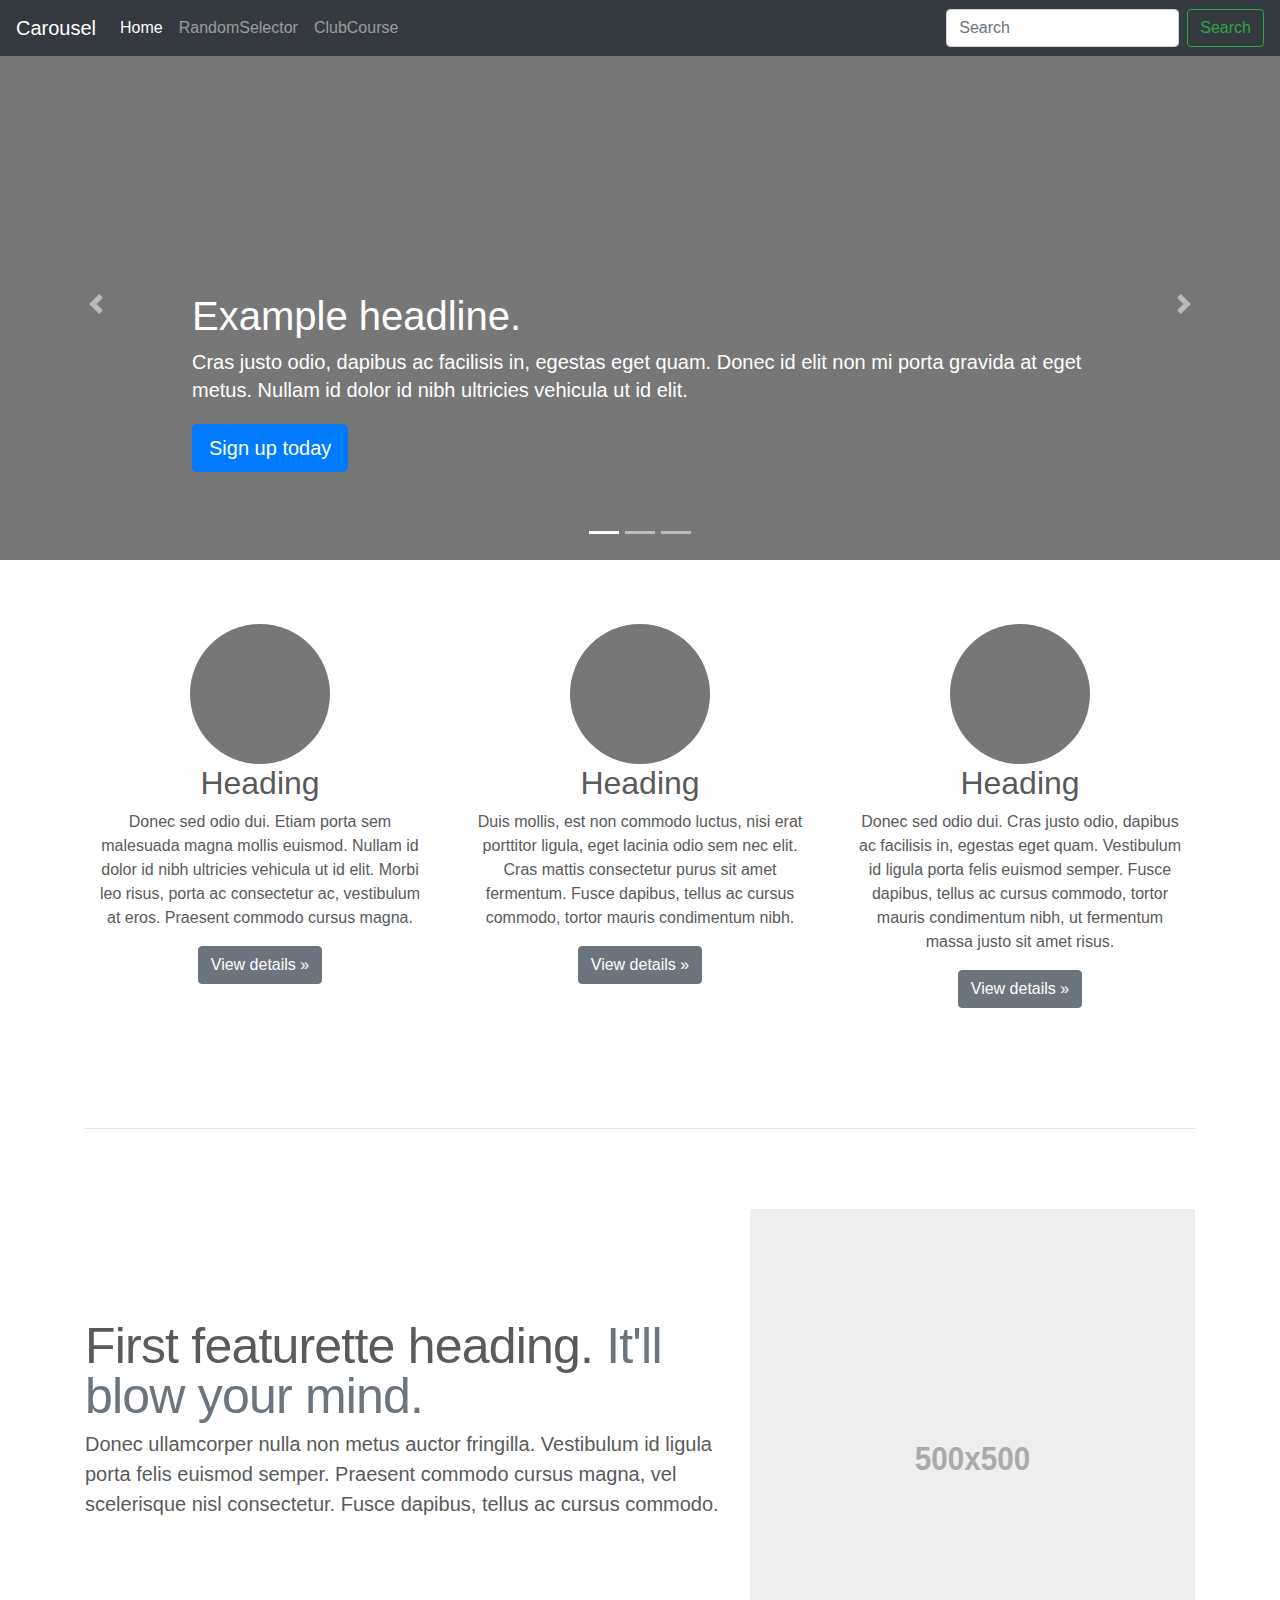
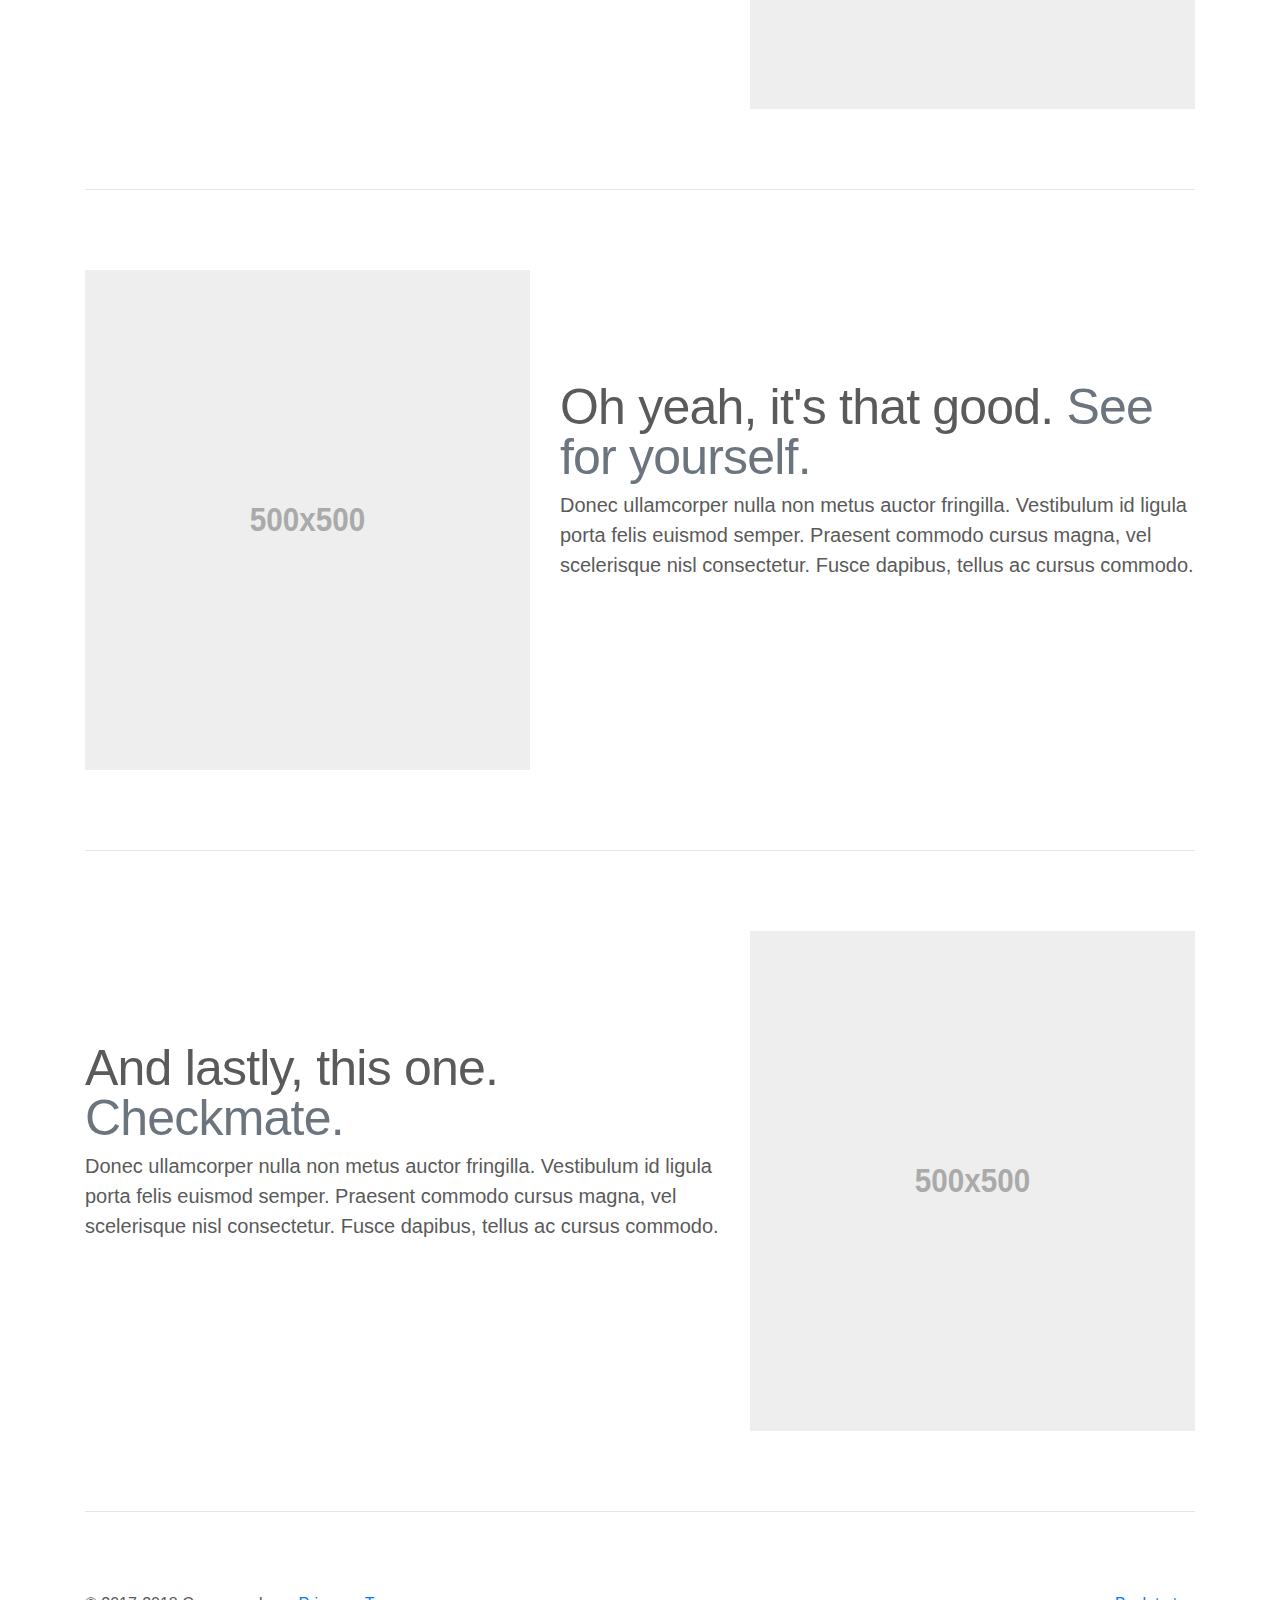
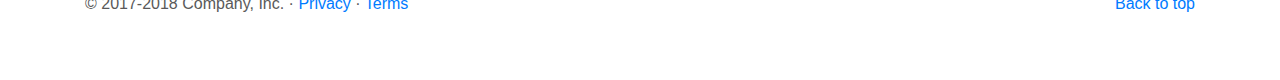
==== index.html @ 3c198926 "Update for 123" ====
<!doctype html>
<html lang="en">
  <head>
    <meta charset="utf-8">
    <meta name="viewport" content="width=device-width, initial-scale=1, shrink-to-fit=no">
    <meta name="description" content="">
    <meta name="author" content="">
    <link rel="icon" href="favicon.ico">

    <title>Carousel Template for Bootstrap</title>

    <!-- Bootstrap core CSS -->
    <link href="dist/css/bootstrap.min.css" rel="stylesheet">

    <!-- Custom styles for this template -->
    <link href="carousel.css" rel="stylesheet">
  </head>
  <body>

    <header>
      <nav class="navbar navbar-expand-md navbar-dark fixed-top bg-dark">
        <a class="navbar-brand" href="#">Carousel</a>
        <button class="navbar-toggler" type="button" data-toggle="collapse" data-target="#navbarCollapse" aria-controls="navbarCollapse" aria-expanded="false" aria-label="Toggle navigation">
          <span class="navbar-toggler-icon"></span>
        </button>
        <div class="collapse navbar-collapse" id="navbarCollapse">
          <ul class="navbar-nav mr-auto">
            <li class="nav-item active">
              <a class="nav-link" href="#">Home <span class="sr-only">(current)</span></a>
            </li>
            <li class="nav-item">
              <a class="nav-link" href="random_selector.html">RandomSelector</a>
            </li>
            <li class="nav-item">
              <a class="nav-link" href="autoarrangeclass.html">ClubCourse</a>
            </li>
          </ul>
          <form class="form-inline mt-2 mt-md-0">
            <input class="form-control mr-sm-2" type="text" placeholder="Search" aria-label="Search">
            <button class="btn btn-outline-success my-2 my-sm-0" type="submit">Search</button>
          </form>
        </div>
      </nav>
    </header>

    <main role="main">

      <div id="myCarousel" class="carousel slide" data-ride="carousel">
        <ol class="carousel-indicators">
          <li data-target="#myCarousel" data-slide-to="0" class="active"></li>
          <li data-target="#myCarousel" data-slide-to="1"></li>
          <li data-target="#myCarousel" data-slide-to="2"></li>
        </ol>
        <div class="carousel-inner">
          <div class="carousel-item active">
            <img class="first-slide" src="[data-uri]" alt="First slide">
            <div class="container">
              <div class="carousel-caption text-left">
                <h1>Example headline.</h1>
                <p>Cras justo odio, dapibus ac facilisis in, egestas eget quam. Donec id elit non mi porta gravida at eget metus. Nullam id dolor id nibh ultricies vehicula ut id elit.</p>
                <p><a class="btn btn-lg btn-primary" href="#" role="button">Sign up today</a></p>
              </div>
            </div>
          </div>
          <div class="carousel-item">
            <img class="second-slide" src="[data-uri]" alt="Second slide">
            <div class="container">
              <div class="carousel-caption">
                <h1>Another example headline.</h1>
                <p>Cras justo odio, dapibus ac facilisis in, egestas eget quam. Donec id elit non mi porta gravida at eget metus. Nullam id dolor id nibh ultricies vehicula ut id elit.</p>
                <p><a class="btn btn-lg btn-primary" href="#" role="button">Learn more</a></p>
              </div>
            </div>
          </div>
          <div class="carousel-item">
            <img class="third-slide" src="[data-uri]" alt="Third slide">
            <div class="container">
              <div class="carousel-caption text-right">
                <h1>One more for good measure.</h1>
                <p>Cras justo odio, dapibus ac facilisis in, egestas eget quam. Donec id elit non mi porta gravida at eget metus. Nullam id dolor id nibh ultricies vehicula ut id elit.</p>
                <p><a class="btn btn-lg btn-primary" href="#" role="button">Browse gallery</a></p>
              </div>
            </div>
          </div>
        </div>
        <a class="carousel-control-prev" href="#myCarousel" role="button" data-slide="prev">
          <span class="carousel-control-prev-icon" aria-hidden="true"></span>
          <span class="sr-only">Previous</span>
        </a>
        <a class="carousel-control-next" href="#myCarousel" role="button" data-slide="next">
          <span class="carousel-control-next-icon" aria-hidden="true"></span>
          <span class="sr-only">Next</span>
        </a>
      </div>


      <!-- Marketing messaging and featurettes
      ================================================== -->
      <!-- Wrap the rest of the page in another container to center all the content. -->

      <div class="container marketing">

        <!-- Three columns of text below the carousel -->
        <div class="row">
          <div class="col-lg-4">
            <img class="rounded-circle" src="[data-uri]" alt="Generic placeholder image" width="140" height="140">
            <h2>Heading</h2>
            <p>Donec sed odio dui. Etiam porta sem malesuada magna mollis euismod. Nullam id dolor id nibh ultricies vehicula ut id elit. Morbi leo risus, porta ac consectetur ac, vestibulum at eros. Praesent commodo cursus magna.</p>
            <p><a class="btn btn-secondary" href="#" role="button">View details &raquo;</a></p>
          </div><!-- /.col-lg-4 -->
          <div class="col-lg-4">
            <img class="rounded-circle" src="[data-uri]" alt="Generic placeholder image" width="140" height="140">
            <h2>Heading</h2>
            <p>Duis mollis, est non commodo luctus, nisi erat porttitor ligula, eget lacinia odio sem nec elit. Cras mattis consectetur purus sit amet fermentum. Fusce dapibus, tellus ac cursus commodo, tortor mauris condimentum nibh.</p>
            <p><a class="btn btn-secondary" href="#" role="button">View details &raquo;</a></p>
          </div><!-- /.col-lg-4 -->
          <div class="col-lg-4">
            <img class="rounded-circle" src="[data-uri]" alt="Generic placeholder image" width="140" height="140">
            <h2>Heading</h2>
            <p>Donec sed odio dui. Cras justo odio, dapibus ac facilisis in, egestas eget quam. Vestibulum id ligula porta felis euismod semper. Fusce dapibus, tellus ac cursus commodo, tortor mauris condimentum nibh, ut fermentum massa justo sit amet risus.</p>
            <p><a class="btn btn-secondary" href="#" role="button">View details &raquo;</a></p>
          </div><!-- /.col-lg-4 -->
        </div><!-- /.row -->


        <!-- START THE FEATURETTES -->

        <hr class="featurette-divider">

        <div class="row featurette">
          <div class="col-md-7">
            <h2 class="featurette-heading">First featurette heading. <span class="text-muted">It'll blow your mind.</span></h2>
            <p class="lead">Donec ullamcorper nulla non metus auctor fringilla. Vestibulum id ligula porta felis euismod semper. Praesent commodo cursus magna, vel scelerisque nisl consectetur. Fusce dapibus, tellus ac cursus commodo.</p>
          </div>
          <div class="col-md-5">
            <img class="featurette-image img-fluid mx-auto" data-src="holder.js/500x500/auto" alt="Generic placeholder image">
          </div>
        </div>

        <hr class="featurette-divider">

        <div class="row featurette">
          <div class="col-md-7 order-md-2">
            <h2 class="featurette-heading">Oh yeah, it's that good. <span class="text-muted">See for yourself.</span></h2>
            <p class="lead">Donec ullamcorper nulla non metus auctor fringilla. Vestibulum id ligula porta felis euismod semper. Praesent commodo cursus magna, vel scelerisque nisl consectetur. Fusce dapibus, tellus ac cursus commodo.</p>
          </div>
          <div class="col-md-5 order-md-1">
            <img class="featurette-image img-fluid mx-auto" data-src="holder.js/500x500/auto" alt="Generic placeholder image">
          </div>
        </div>

        <hr class="featurette-divider">

        <div class="row featurette">
          <div class="col-md-7">
            <h2 class="featurette-heading">And lastly, this one. <span class="text-muted">Checkmate.</span></h2>
            <p class="lead">Donec ullamcorper nulla non metus auctor fringilla. Vestibulum id ligula porta felis euismod semper. Praesent commodo cursus magna, vel scelerisque nisl consectetur. Fusce dapibus, tellus ac cursus commodo.</p>
          </div>
          <div class="col-md-5">
            <img class="featurette-image img-fluid mx-auto" data-src="holder.js/500x500/auto" alt="Generic placeholder image">
          </div>
        </div>

        <hr class="featurette-divider">

        <!-- /END THE FEATURETTES -->

      </div><!-- /.container -->


      <!-- FOOTER -->
      <footer class="container">
        <p class="float-right"><a href="#">Back to top</a></p>
        <p>&copy; 2017-2018 Company, Inc. &middot; <a href="#">Privacy</a> &middot; <a href="#">Terms</a></p>
      </footer>
    </main>

    <!-- Bootstrap core JavaScript
    ================================================== -->
    <!-- Placed at the end of the document so the pages load faster -->
    <script src="https://code.jquery.com/jquery-3.3.1.slim.min.js" integrity="sha384-q8i/X+965DzO0rT7abK41JStQIAqVgRVzpbzo5smXKp4YfRvH+8abtTE1Pi6jizo" crossorigin="anonymous"></script>
    <script>window.jQuery || document.write('<script src="assets/js/vendor/jquery-slim.min.js"><\/script>')</script>
    <script src="assets/js/vendor/popper.min.js"></script>
    <script src="dist/js/bootstrap.min.js"></script>
    <!-- Just to make our placeholder images work. Don't actually copy the next line! -->
    <script src="assets/js/vendor/holder.min.js"></script>
  </body>
</html>
---- carousel.css ----
/* GLOBAL STYLES
-------------------------------------------------- */
/* Padding below the footer and lighter body text */

body {
  padding-top: 3rem;
  padding-bottom: 3rem;
  color: #5a5a5a;
}


/* CUSTOMIZE THE CAROUSEL
-------------------------------------------------- */

/* Carousel base class */
.carousel {
  margin-bottom: 4rem;
}
/* Since positioning the image, we need to help out the caption */
.carousel-caption {
  bottom: 3rem;
  z-index: 10;
}

/* Declare heights because of positioning of img element */
.carousel-item {
  height: 32rem;
  background-color: #777;
}
.carousel-item > img {
  position: absolute;
  top: 0;
  left: 0;
  min-width: 100%;
  height: 32rem;
}


/* MARKETING CONTENT
-------------------------------------------------- */

/* Center align the text within the three columns below the carousel */
.marketing .col-lg-4 {
  margin-bottom: 1.5rem;
  text-align: center;
}
.marketing h2 {
  font-weight: 400;
}
.marketing .col-lg-4 p {
  margin-right: .75rem;
  margin-left: .75rem;
}


/* Featurettes
------------------------- */

.featurette-divider {
  margin: 5rem 0; /* Space out the Bootstrap <hr> more */
}

/* Thin out the marketing headings */
.featurette-heading {
  font-weight: 300;
  line-height: 1;
  letter-spacing: -.05rem;
}


/* RESPONSIVE CSS
-------------------------------------------------- */

@media (min-width: 40em) {
  /* Bump up size of carousel content */
  .carousel-caption p {
    margin-bottom: 1.25rem;
    font-size: 1.25rem;
    line-height: 1.4;
  }

  .featurette-heading {
    font-size: 50px;
  }
}

@media (min-width: 62em) {
  .featurette-heading {
    margin-top: 7rem;
  }
}
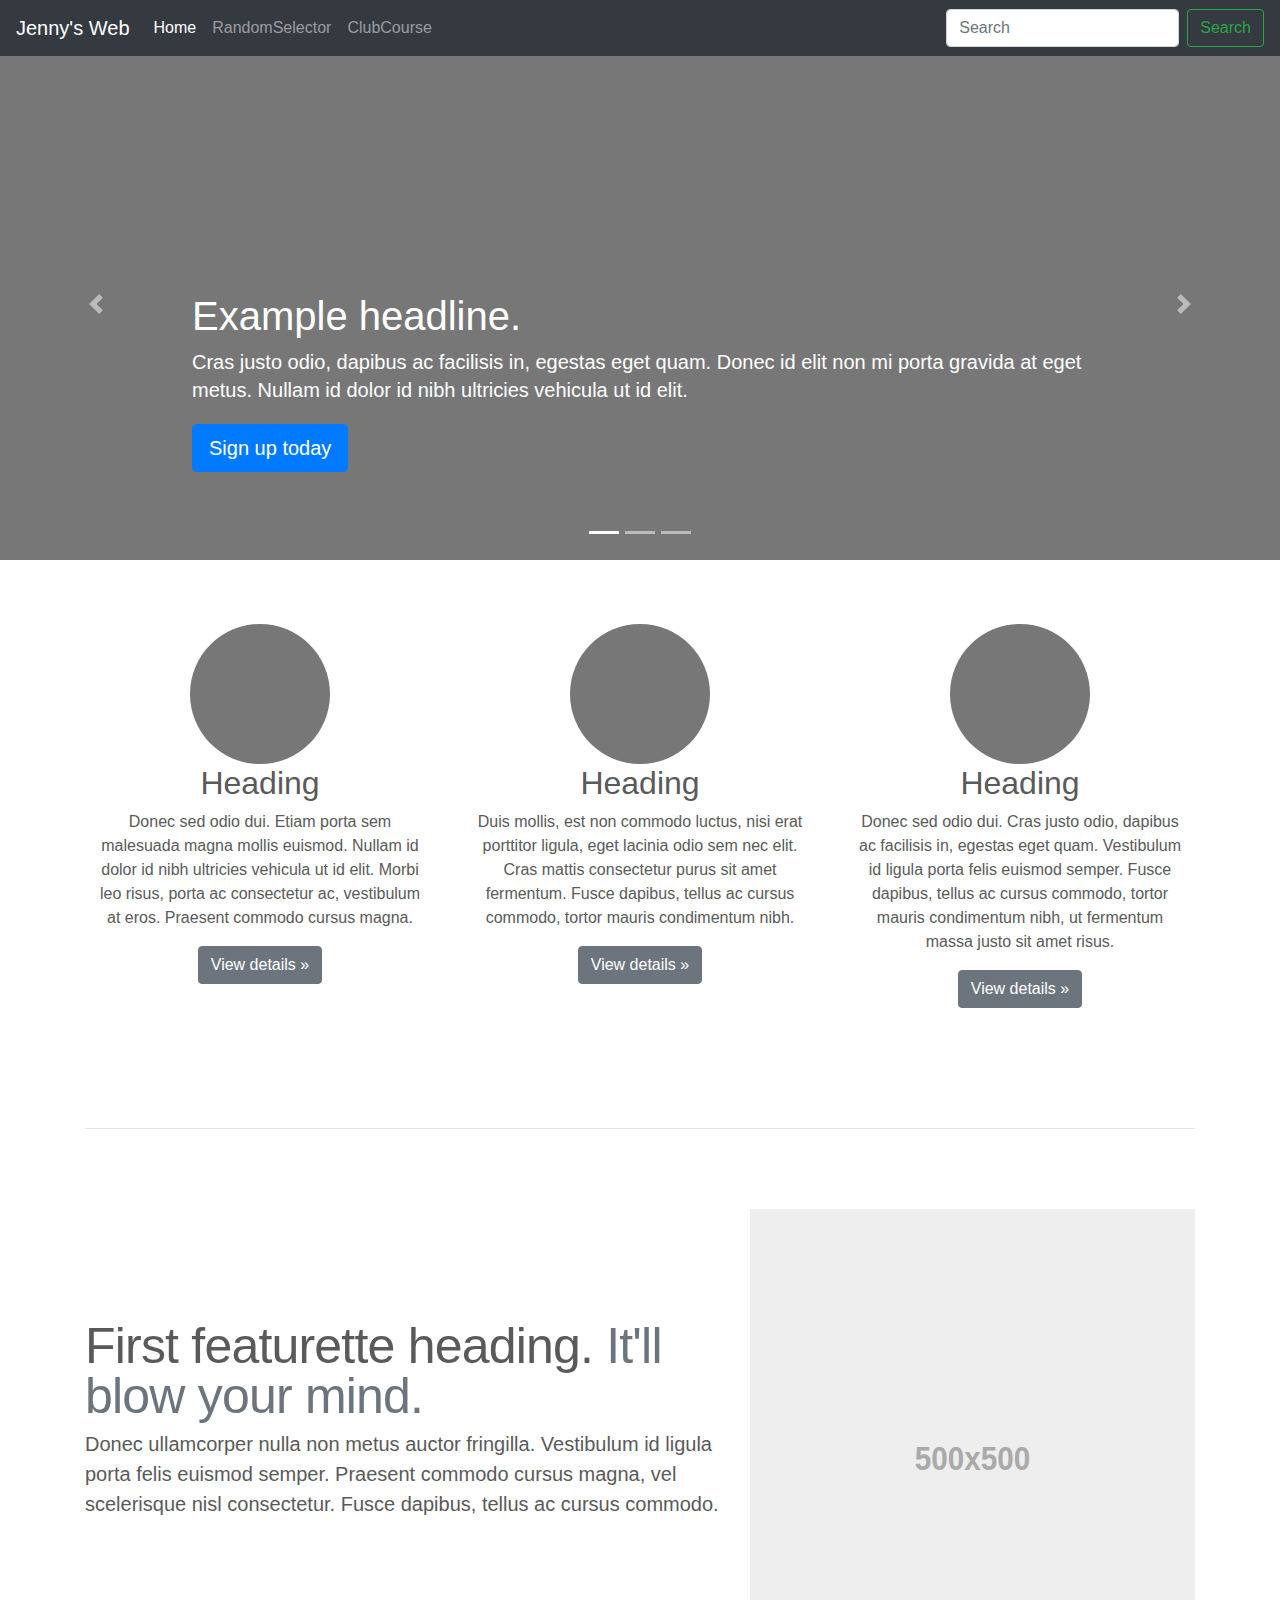
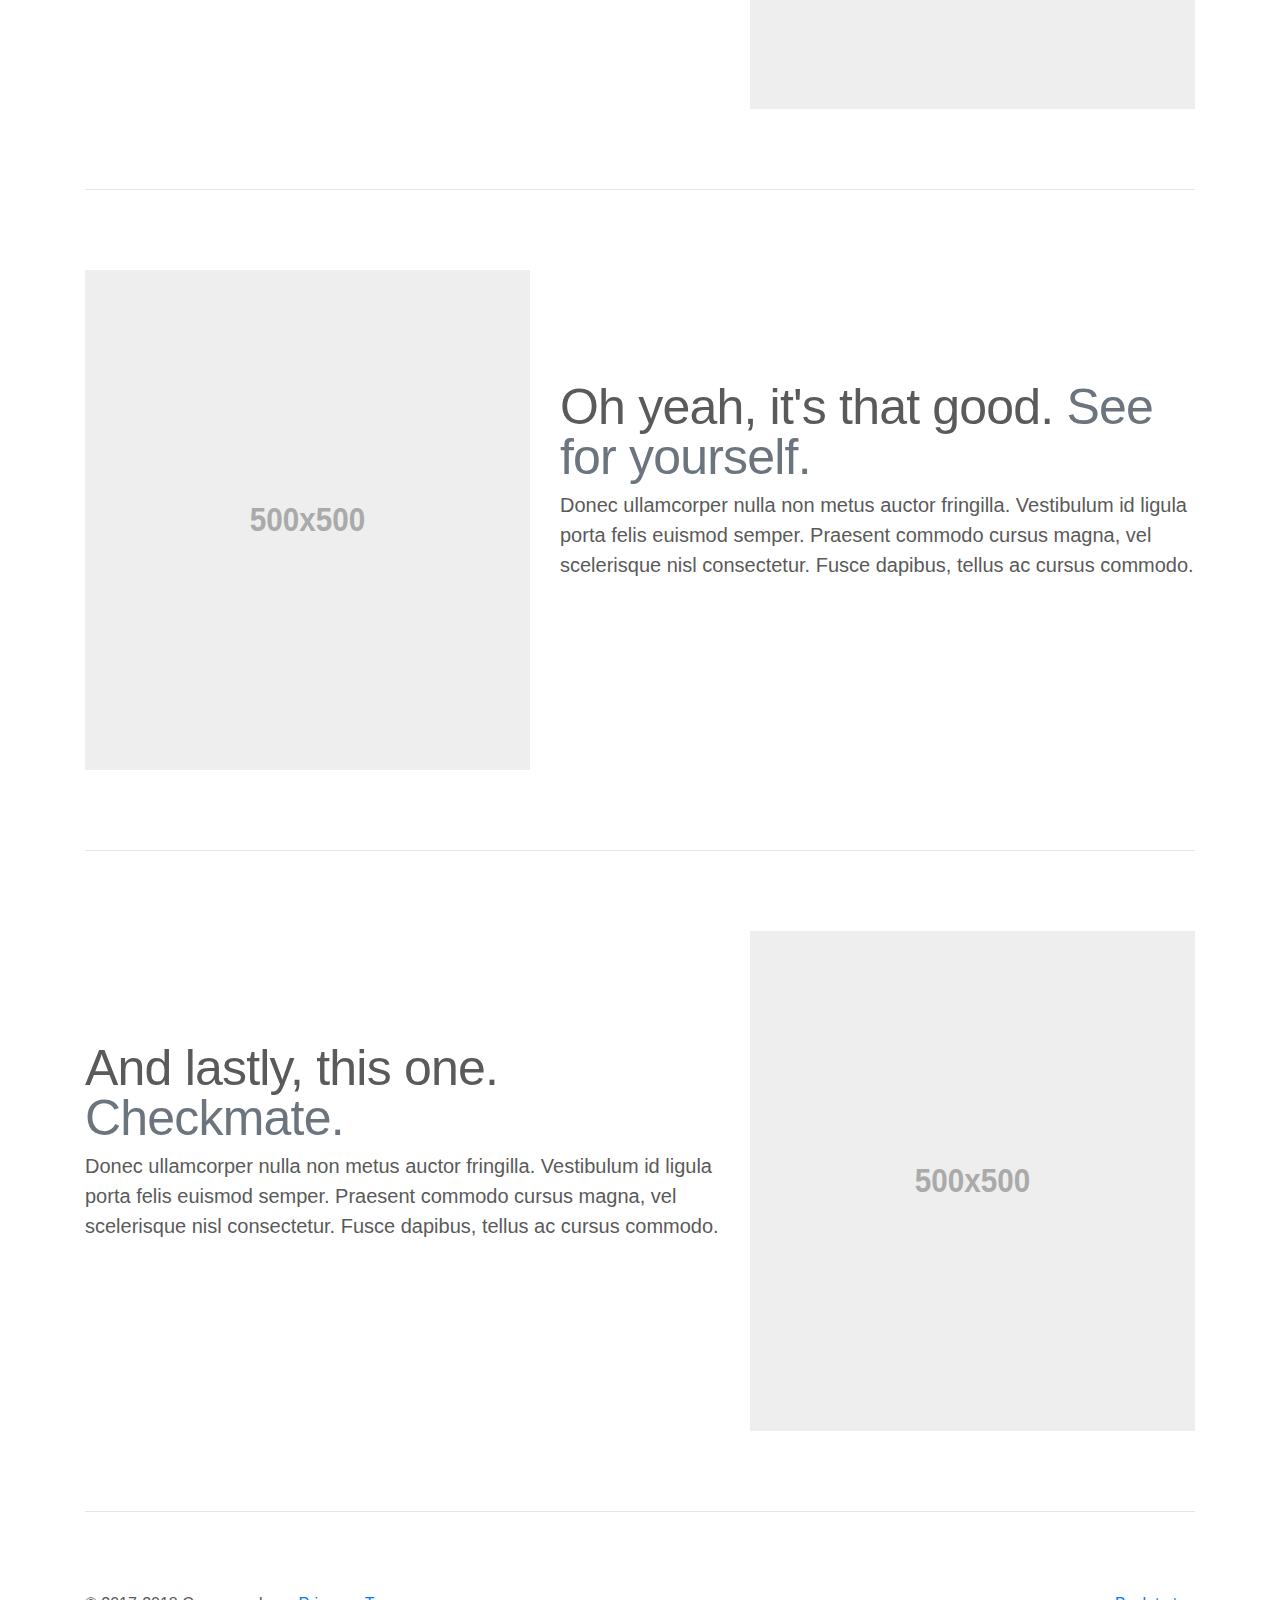
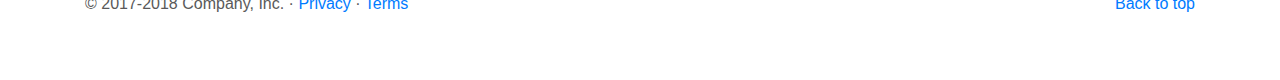
==== commit 32ed0986: "Update for Jenn's Web" ====
--- a/index.html
+++ b/index.html
@@ -19,7 +19,7 @@
 
     <header>
       <nav class="navbar navbar-expand-md navbar-dark fixed-top bg-dark">
-        <a class="navbar-brand" href="#">Carousel</a>
+        <a class="navbar-brand" href="#">Jenny's Web</a>
         <button class="navbar-toggler" type="button" data-toggle="collapse" data-target="#navbarCollapse" aria-controls="navbarCollapse" aria-expanded="false" aria-label="Toggle navigation">
           <span class="navbar-toggler-icon"></span>
         </button>
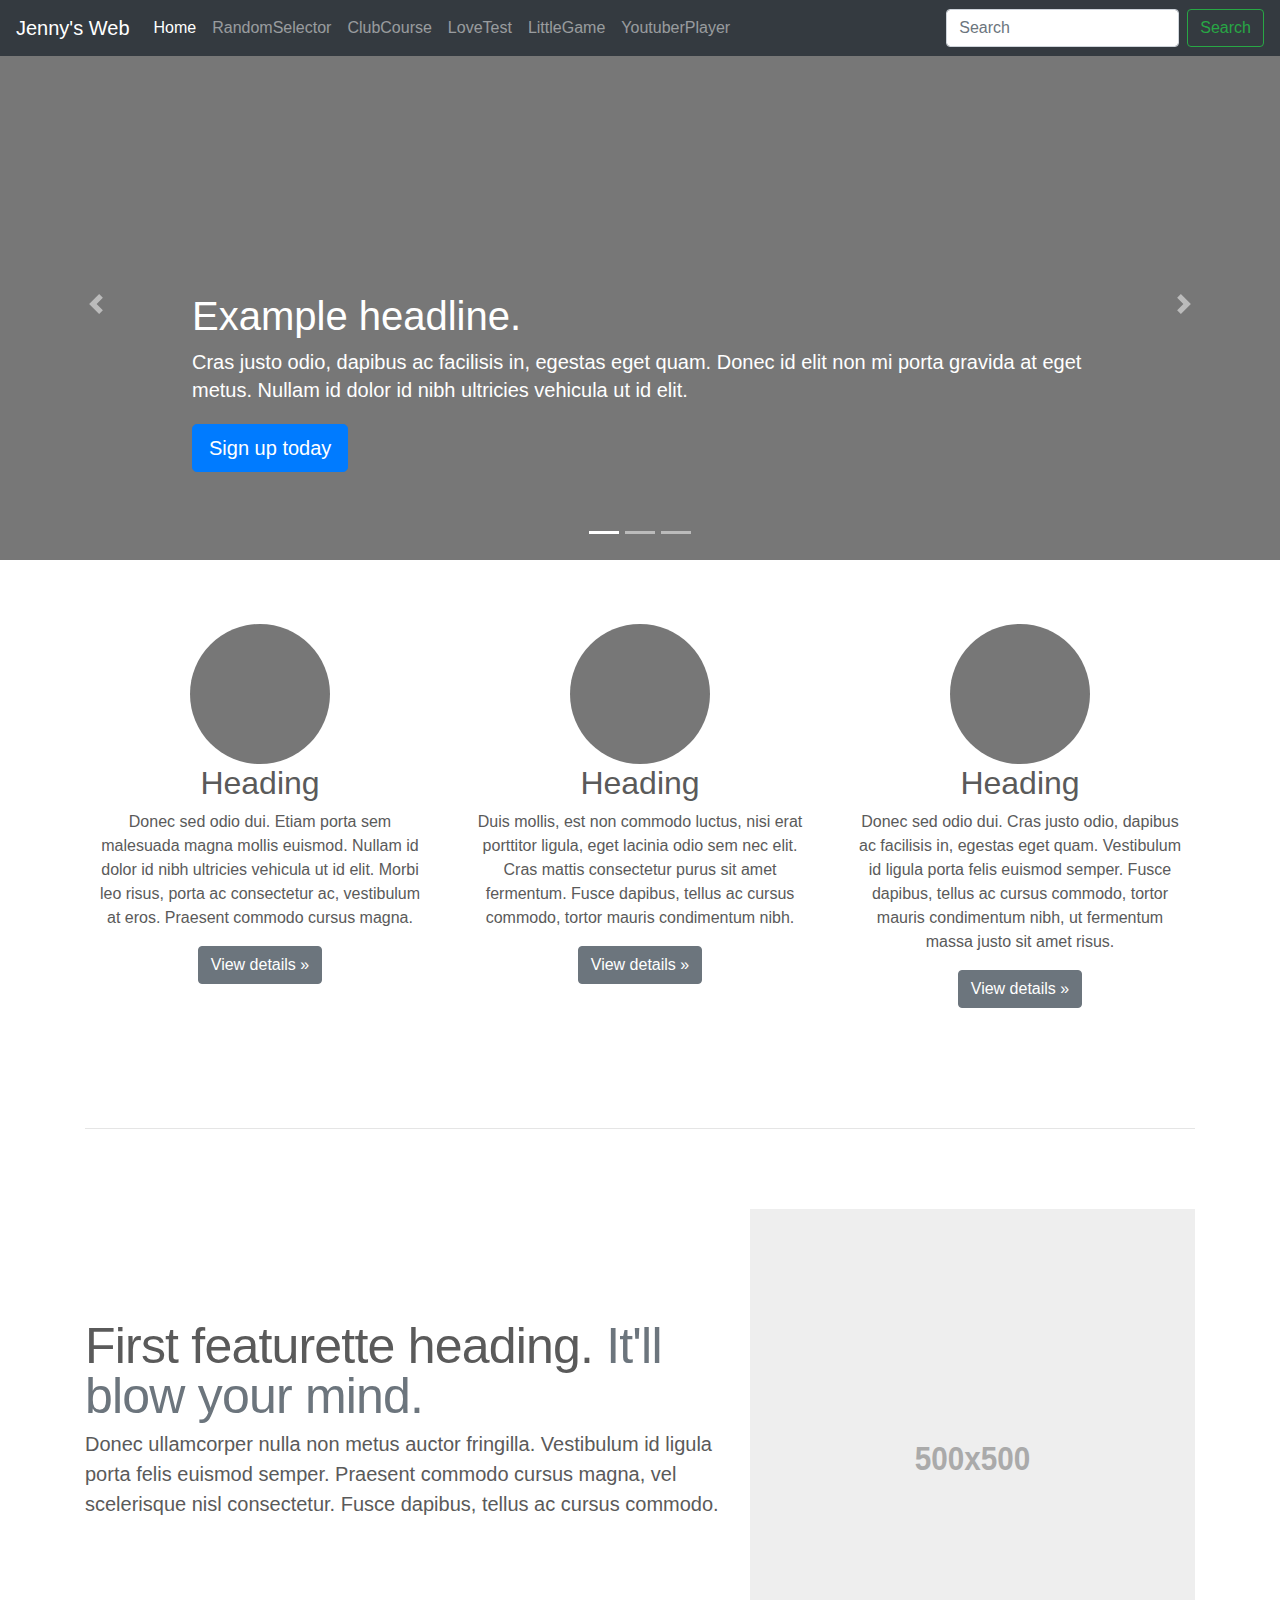
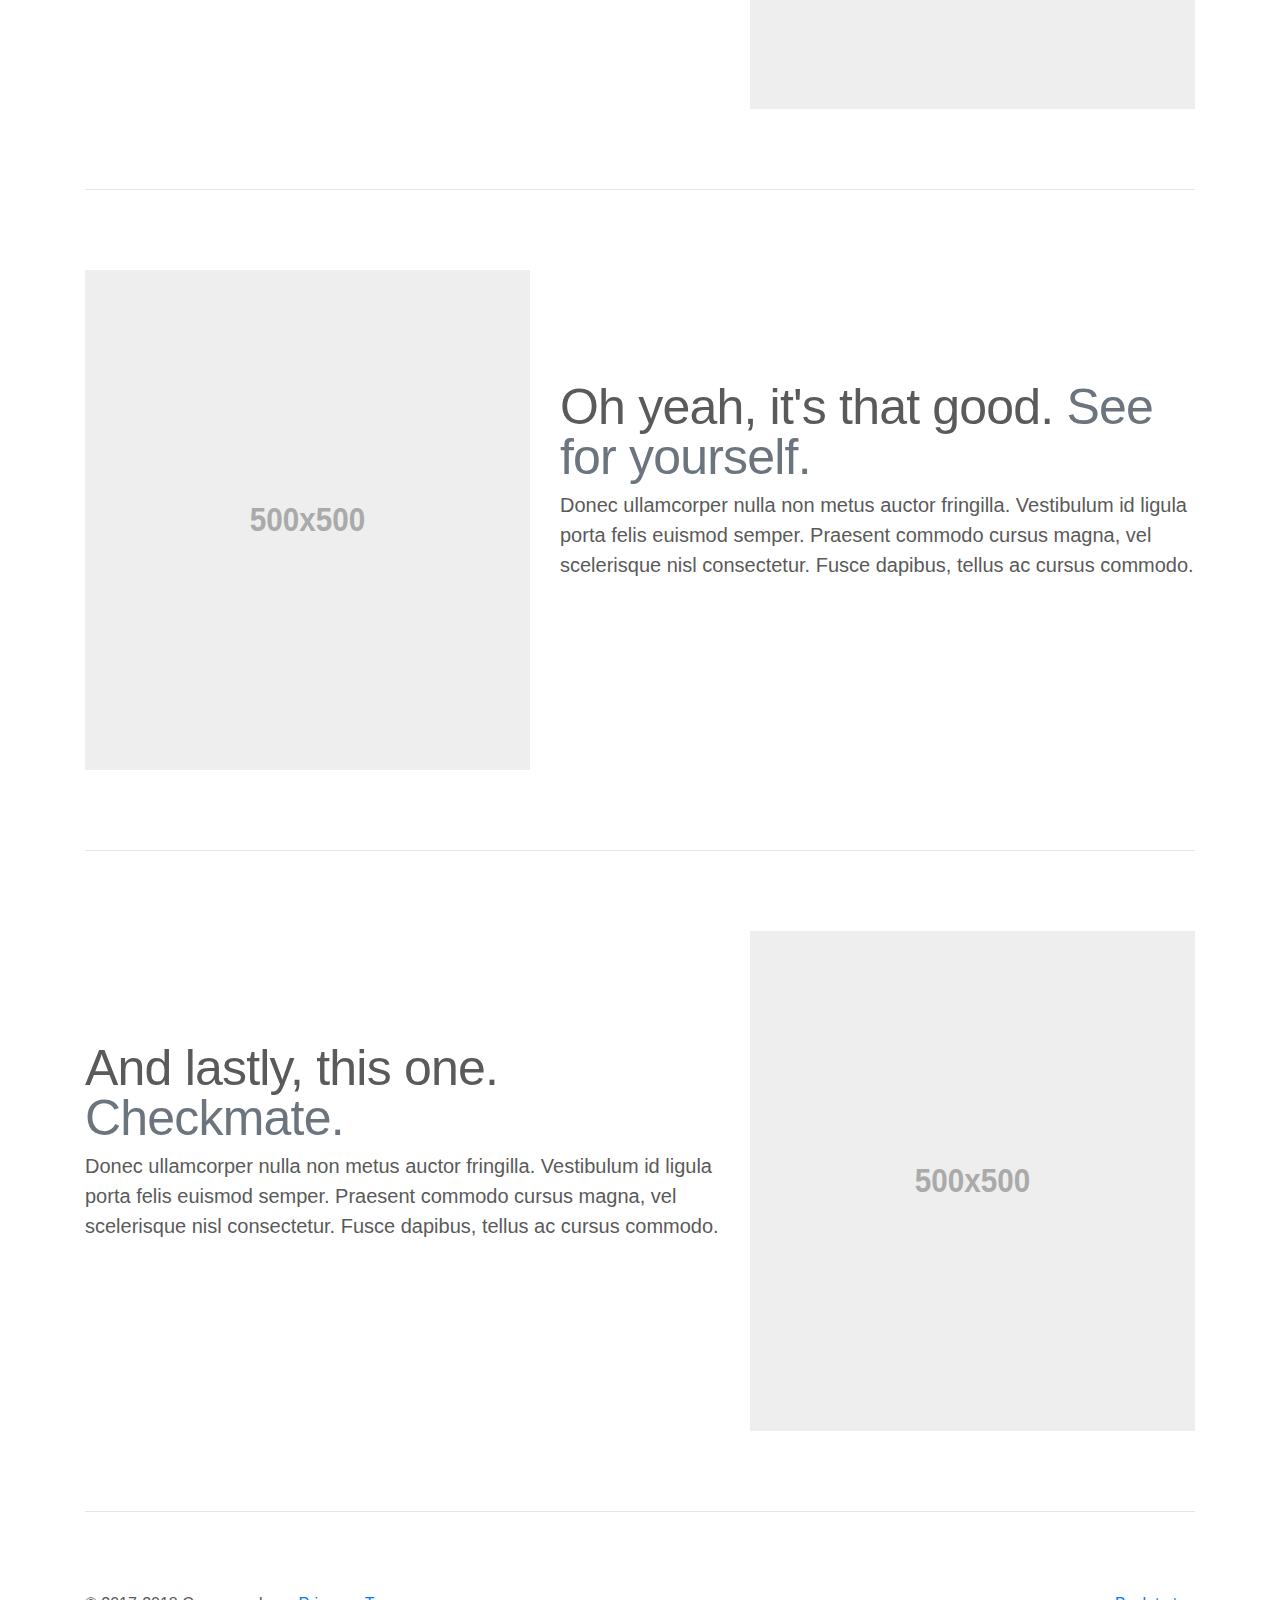
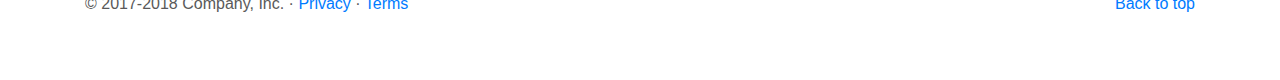
==== commit 59d25e25: "Update for 123" ====
--- a/index.html
+++ b/index.html
@@ -1,188 +1,231 @@
 <!doctype html>
 <html lang="en">
-  <head>
-    <meta charset="utf-8">
-    <meta name="viewport" content="width=device-width, initial-scale=1, shrink-to-fit=no">
-    <meta name="description" content="">
-    <meta name="author" content="">
-    <link rel="icon" href="favicon.ico">
-
-    <title>Carousel Template for Bootstrap</title>
-
-    <!-- Bootstrap core CSS -->
-    <link href="dist/css/bootstrap.min.css" rel="stylesheet">
-
-    <!-- Custom styles for this template -->
-    <link href="carousel.css" rel="stylesheet">
-  </head>
-  <body>
-
-    <header>
-      <nav class="navbar navbar-expand-md navbar-dark fixed-top bg-dark">
-        <a class="navbar-brand" href="#">Jenny's Web</a>
-        <button class="navbar-toggler" type="button" data-toggle="collapse" data-target="#navbarCollapse" aria-controls="navbarCollapse" aria-expanded="false" aria-label="Toggle navigation">
-          <span class="navbar-toggler-icon"></span>
-        </button>
-        <div class="collapse navbar-collapse" id="navbarCollapse">
-          <ul class="navbar-nav mr-auto">
-            <li class="nav-item active">
-              <a class="nav-link" href="#">Home <span class="sr-only">(current)</span></a>
-            </li>
-            <li class="nav-item">
-              <a class="nav-link" href="random_selector.html">RandomSelector</a>
-            </li>
-            <li class="nav-item">
-              <a class="nav-link" href="autoarrangeclass.html">ClubCourse</a>
-            </li>
-          </ul>
-          <form class="form-inline mt-2 mt-md-0">
-            <input class="form-control mr-sm-2" type="text" placeholder="Search" aria-label="Search">
-            <button class="btn btn-outline-success my-2 my-sm-0" type="submit">Search</button>
-          </form>
-        </div>
-      </nav>
-    </header>
-
-    <main role="main">
-
-      <div id="myCarousel" class="carousel slide" data-ride="carousel">
-        <ol class="carousel-indicators">
-          <li data-target="#myCarousel" data-slide-to="0" class="active"></li>
-          <li data-target="#myCarousel" data-slide-to="1"></li>
-          <li data-target="#myCarousel" data-slide-to="2"></li>
-        </ol>
-        <div class="carousel-inner">
-          <div class="carousel-item active">
-            <img class="first-slide" src="[data-uri]" alt="First slide">
-            <div class="container">
-              <div class="carousel-caption text-left">
-                <h1>Example headline.</h1>
-                <p>Cras justo odio, dapibus ac facilisis in, egestas eget quam. Donec id elit non mi porta gravida at eget metus. Nullam id dolor id nibh ultricies vehicula ut id elit.</p>
-                <p><a class="btn btn-lg btn-primary" href="#" role="button">Sign up today</a></p>
-              </div>
+
+<head>
+  <meta charset="utf-8">
+  <meta name="viewport" content="width=device-width, initial-scale=1, shrink-to-fit=no">
+  <meta name="description" content="">
+  <meta name="author" content="">
+  <link rel="icon" href="favicon.ico">
+
+  <title>Carousel Template for Bootstrap</title>
+
+  <!-- Bootstrap core CSS -->
+  <link href="dist/css/bootstrap.min.css" rel="stylesheet">
+
+  <!-- Custom styles for this template -->
+  <link href="carousel.css" rel="stylesheet">
+</head>
+
+<body>
+
+  <header>
+    <nav class="navbar navbar-expand-md navbar-dark fixed-top bg-dark">
+      <a class="navbar-brand" href="#">Jenny's Web</a>
+      <button class="navbar-toggler" type="button" data-toggle="collapse" data-target="#navbarCollapse"
+        aria-controls="navbarCollapse" aria-expanded="false" aria-label="Toggle navigation">
+        <span class="navbar-toggler-icon"></span>
+      </button>
+      <div class="collapse navbar-collapse" id="navbarCollapse">
+        <ul class="navbar-nav mr-auto">
+          <li class="nav-item active">
+            <a class="nav-link" href="#">Home <span class="sr-only">(current)</span></a>
+          </li>
+          <li class="nav-item">
+            <a class="nav-link" href="random_selector.html">RandomSelector</a>
+          </li>
+          <li class="nav-item">
+            <a class="nav-link" href="autoarrangeclass.html">ClubCourse</a>
+          </li>
+          <li class="nav-item">
+            <a class="nav-link" href="lovetest.html">LoveTest</a>
+          </li>
+          <li class="nav-item">
+            <a class="nav-link" href="littlegame.html">LittleGame</a>
+          </li>
+          <li class="nav-item">
+            <a class="nav-link" href="ytplayer.html">YoutuberPlayer</a>
+          </li>
+        </ul>
+        <form class="form-inline mt-2 mt-md-0">
+          <input class="form-control mr-sm-2" type="text" placeholder="Search" aria-label="Search">
+          <button class="btn btn-outline-success my-2 my-sm-0" type="submit">Search</button>
+        </form>
+      </div>
+    </nav>
+  </header>
+
+  <main role="main">
+
+    <div id="myCarousel" class="carousel slide" data-ride="carousel">
+      <ol class="carousel-indicators">
+        <li data-target="#myCarousel" data-slide-to="0" class="active"></li>
+        <li data-target="#myCarousel" data-slide-to="1"></li>
+        <li data-target="#myCarousel" data-slide-to="2"></li>
+      </ol>
+      <div class="carousel-inner">
+        <div class="carousel-item active">
+          <img class="first-slide"
+            src="[data-uri]" alt="First slide">
+          <div class="container">
+            <div class="carousel-caption text-left">
+              <h1>Example headline.</h1>
+              <p>Cras justo odio, dapibus ac facilisis in, egestas eget quam. Donec id elit non mi porta gravida at eget
+                metus. Nullam id dolor id nibh ultricies vehicula ut id elit.</p>
+              <p><a class="btn btn-lg btn-primary" href="#" role="button">Sign up today</a></p>
             </div>
           </div>
-          <div class="carousel-item">
-            <img class="second-slide" src="[data-uri]" alt="Second slide">
-            <div class="container">
-              <div class="carousel-caption">
-                <h1>Another example headline.</h1>
-                <p>Cras justo odio, dapibus ac facilisis in, egestas eget quam. Donec id elit non mi porta gravida at eget metus. Nullam id dolor id nibh ultricies vehicula ut id elit.</p>
-                <p><a class="btn btn-lg btn-primary" href="#" role="button">Learn more</a></p>
-              </div>
+        </div>
+        <div class="carousel-item">
+          <img class="second-slide"
+            src="[data-uri]" alt="Second slide">
+          <div class="container">
+            <div class="carousel-caption">
+              <h1>Another example headline.</h1>
+              <p>Cras justo odio, dapibus ac facilisis in, egestas eget quam. Donec id elit non mi porta gravida at eget
+                metus. Nullam id dolor id nibh ultricies vehicula ut id elit.</p>
+              <p><a class="btn btn-lg btn-primary" href="#" role="button">Learn more</a></p>
             </div>
           </div>
-          <div class="carousel-item">
-            <img class="third-slide" src="[data-uri]" alt="Third slide">
-            <div class="container">
-              <div class="carousel-caption text-right">
-                <h1>One more for good measure.</h1>
-                <p>Cras justo odio, dapibus ac facilisis in, egestas eget quam. Donec id elit non mi porta gravida at eget metus. Nullam id dolor id nibh ultricies vehicula ut id elit.</p>
-                <p><a class="btn btn-lg btn-primary" href="#" role="button">Browse gallery</a></p>
-              </div>
+        </div>
+        <div class="carousel-item">
+          <img class="third-slide"
+            src="[data-uri]" alt="Third slide">
+          <div class="container">
+            <div class="carousel-caption text-right">
+              <h1>One more for good measure.</h1>
+              <p>Cras justo odio, dapibus ac facilisis in, egestas eget quam. Donec id elit non mi porta gravida at eget
+                metus. Nullam id dolor id nibh ultricies vehicula ut id elit.</p>
+              <p><a class="btn btn-lg btn-primary" href="#" role="button">Browse gallery</a></p>
             </div>
           </div>
         </div>
-        <a class="carousel-control-prev" href="#myCarousel" role="button" data-slide="prev">
-          <span class="carousel-control-prev-icon" aria-hidden="true"></span>
-          <span class="sr-only">Previous</span>
-        </a>
-        <a class="carousel-control-next" href="#myCarousel" role="button" data-slide="next">
-          <span class="carousel-control-next-icon" aria-hidden="true"></span>
-          <span class="sr-only">Next</span>
-        </a>
-      </div>
-
-
-      <!-- Marketing messaging and featurettes
+      </div>
+      <a class="carousel-control-prev" href="#myCarousel" role="button" data-slide="prev">
+        <span class="carousel-control-prev-icon" aria-hidden="true"></span>
+        <span class="sr-only">Previous</span>
+      </a>
+      <a class="carousel-control-next" href="#myCarousel" role="button" data-slide="next">
+        <span class="carousel-control-next-icon" aria-hidden="true"></span>
+        <span class="sr-only">Next</span>
+      </a>
+    </div>
+
+
+    <!-- Marketing messaging and featurettes
       ================================================== -->
-      <!-- Wrap the rest of the page in another container to center all the content. -->
-
-      <div class="container marketing">
-
-        <!-- Three columns of text below the carousel -->
-        <div class="row">
-          <div class="col-lg-4">
-            <img class="rounded-circle" src="[data-uri]" alt="Generic placeholder image" width="140" height="140">
-            <h2>Heading</h2>
-            <p>Donec sed odio dui. Etiam porta sem malesuada magna mollis euismod. Nullam id dolor id nibh ultricies vehicula ut id elit. Morbi leo risus, porta ac consectetur ac, vestibulum at eros. Praesent commodo cursus magna.</p>
-            <p><a class="btn btn-secondary" href="#" role="button">View details &raquo;</a></p>
-          </div><!-- /.col-lg-4 -->
-          <div class="col-lg-4">
-            <img class="rounded-circle" src="[data-uri]" alt="Generic placeholder image" width="140" height="140">
-            <h2>Heading</h2>
-            <p>Duis mollis, est non commodo luctus, nisi erat porttitor ligula, eget lacinia odio sem nec elit. Cras mattis consectetur purus sit amet fermentum. Fusce dapibus, tellus ac cursus commodo, tortor mauris condimentum nibh.</p>
-            <p><a class="btn btn-secondary" href="#" role="button">View details &raquo;</a></p>
-          </div><!-- /.col-lg-4 -->
-          <div class="col-lg-4">
-            <img class="rounded-circle" src="[data-uri]" alt="Generic placeholder image" width="140" height="140">
-            <h2>Heading</h2>
-            <p>Donec sed odio dui. Cras justo odio, dapibus ac facilisis in, egestas eget quam. Vestibulum id ligula porta felis euismod semper. Fusce dapibus, tellus ac cursus commodo, tortor mauris condimentum nibh, ut fermentum massa justo sit amet risus.</p>
-            <p><a class="btn btn-secondary" href="#" role="button">View details &raquo;</a></p>
-          </div><!-- /.col-lg-4 -->
-        </div><!-- /.row -->
-
-
-        <!-- START THE FEATURETTES -->
-
-        <hr class="featurette-divider">
-
-        <div class="row featurette">
-          <div class="col-md-7">
-            <h2 class="featurette-heading">First featurette heading. <span class="text-muted">It'll blow your mind.</span></h2>
-            <p class="lead">Donec ullamcorper nulla non metus auctor fringilla. Vestibulum id ligula porta felis euismod semper. Praesent commodo cursus magna, vel scelerisque nisl consectetur. Fusce dapibus, tellus ac cursus commodo.</p>
-          </div>
-          <div class="col-md-5">
-            <img class="featurette-image img-fluid mx-auto" data-src="holder.js/500x500/auto" alt="Generic placeholder image">
-          </div>
-        </div>
-
-        <hr class="featurette-divider">
-
-        <div class="row featurette">
-          <div class="col-md-7 order-md-2">
-            <h2 class="featurette-heading">Oh yeah, it's that good. <span class="text-muted">See for yourself.</span></h2>
-            <p class="lead">Donec ullamcorper nulla non metus auctor fringilla. Vestibulum id ligula porta felis euismod semper. Praesent commodo cursus magna, vel scelerisque nisl consectetur. Fusce dapibus, tellus ac cursus commodo.</p>
-          </div>
-          <div class="col-md-5 order-md-1">
-            <img class="featurette-image img-fluid mx-auto" data-src="holder.js/500x500/auto" alt="Generic placeholder image">
-          </div>
-        </div>
-
-        <hr class="featurette-divider">
-
-        <div class="row featurette">
-          <div class="col-md-7">
-            <h2 class="featurette-heading">And lastly, this one. <span class="text-muted">Checkmate.</span></h2>
-            <p class="lead">Donec ullamcorper nulla non metus auctor fringilla. Vestibulum id ligula porta felis euismod semper. Praesent commodo cursus magna, vel scelerisque nisl consectetur. Fusce dapibus, tellus ac cursus commodo.</p>
-          </div>
-          <div class="col-md-5">
-            <img class="featurette-image img-fluid mx-auto" data-src="holder.js/500x500/auto" alt="Generic placeholder image">
-          </div>
-        </div>
-
-        <hr class="featurette-divider">
-
-        <!-- /END THE FEATURETTES -->
-
-      </div><!-- /.container -->
-
-
-      <!-- FOOTER -->
-      <footer class="container">
-        <p class="float-right"><a href="#">Back to top</a></p>
-        <p>&copy; 2017-2018 Company, Inc. &middot; <a href="#">Privacy</a> &middot; <a href="#">Terms</a></p>
-      </footer>
-    </main>
-
-    <!-- Bootstrap core JavaScript
+    <!-- Wrap the rest of the page in another container to center all the content. -->
+
+    <div class="container marketing">
+
+      <!-- Three columns of text below the carousel -->
+      <div class="row">
+        <div class="col-lg-4">
+          <img class="rounded-circle"
+            src="[data-uri]"
+            alt="Generic placeholder image" width="140" height="140">
+          <h2>Heading</h2>
+          <p>Donec sed odio dui. Etiam porta sem malesuada magna mollis euismod. Nullam id dolor id nibh ultricies
+            vehicula ut id elit. Morbi leo risus, porta ac consectetur ac, vestibulum at eros. Praesent commodo cursus
+            magna.</p>
+          <p><a class="btn btn-secondary" href="#" role="button">View details &raquo;</a></p>
+        </div><!-- /.col-lg-4 -->
+        <div class="col-lg-4">
+          <img class="rounded-circle"
+            src="[data-uri]"
+            alt="Generic placeholder image" width="140" height="140">
+          <h2>Heading</h2>
+          <p>Duis mollis, est non commodo luctus, nisi erat porttitor ligula, eget lacinia odio sem nec elit. Cras
+            mattis consectetur purus sit amet fermentum. Fusce dapibus, tellus ac cursus commodo, tortor mauris
+            condimentum nibh.</p>
+          <p><a class="btn btn-secondary" href="#" role="button">View details &raquo;</a></p>
+        </div><!-- /.col-lg-4 -->
+        <div class="col-lg-4">
+          <img class="rounded-circle"
+            src="[data-uri]"
+            alt="Generic placeholder image" width="140" height="140">
+          <h2>Heading</h2>
+          <p>Donec sed odio dui. Cras justo odio, dapibus ac facilisis in, egestas eget quam. Vestibulum id ligula porta
+            felis euismod semper. Fusce dapibus, tellus ac cursus commodo, tortor mauris condimentum nibh, ut fermentum
+            massa justo sit amet risus.</p>
+          <p><a class="btn btn-secondary" href="#" role="button">View details &raquo;</a></p>
+        </div><!-- /.col-lg-4 -->
+      </div><!-- /.row -->
+
+
+      <!-- START THE FEATURETTES -->
+
+      <hr class="featurette-divider">
+
+      <div class="row featurette">
+        <div class="col-md-7">
+          <h2 class="featurette-heading">First featurette heading. <span class="text-muted">It'll blow your mind.</span>
+          </h2>
+          <p class="lead">Donec ullamcorper nulla non metus auctor fringilla. Vestibulum id ligula porta felis euismod
+            semper. Praesent commodo cursus magna, vel scelerisque nisl consectetur. Fusce dapibus, tellus ac cursus
+            commodo.</p>
+        </div>
+        <div class="col-md-5">
+          <img class="featurette-image img-fluid mx-auto" data-src="holder.js/500x500/auto"
+            alt="Generic placeholder image">
+        </div>
+      </div>
+
+      <hr class="featurette-divider">
+
+      <div class="row featurette">
+        <div class="col-md-7 order-md-2">
+          <h2 class="featurette-heading">Oh yeah, it's that good. <span class="text-muted">See for yourself.</span></h2>
+          <p class="lead">Donec ullamcorper nulla non metus auctor fringilla. Vestibulum id ligula porta felis euismod
+            semper. Praesent commodo cursus magna, vel scelerisque nisl consectetur. Fusce dapibus, tellus ac cursus
+            commodo.</p>
+        </div>
+        <div class="col-md-5 order-md-1">
+          <img class="featurette-image img-fluid mx-auto" data-src="holder.js/500x500/auto"
+            alt="Generic placeholder image">
+        </div>
+      </div>
+
+      <hr class="featurette-divider">
+
+      <div class="row featurette">
+        <div class="col-md-7">
+          <h2 class="featurette-heading">And lastly, this one. <span class="text-muted">Checkmate.</span></h2>
+          <p class="lead">Donec ullamcorper nulla non metus auctor fringilla. Vestibulum id ligula porta felis euismod
+            semper. Praesent commodo cursus magna, vel scelerisque nisl consectetur. Fusce dapibus, tellus ac cursus
+            commodo.</p>
+        </div>
+        <div class="col-md-5">
+          <img class="featurette-image img-fluid mx-auto" data-src="holder.js/500x500/auto"
+            alt="Generic placeholder image">
+        </div>
+      </div>
+
+      <hr class="featurette-divider">
+
+      <!-- /END THE FEATURETTES -->
+
+    </div><!-- /.container -->
+
+
+    <!-- FOOTER -->
+    <footer class="container">
+      <p class="float-right"><a href="#">Back to top</a></p>
+      <p>&copy; 2017-2018 Company, Inc. &middot; <a href="#">Privacy</a> &middot; <a href="#">Terms</a></p>
+    </footer>
+  </main>
+
+  <!-- Bootstrap core JavaScript
     ================================================== -->
-    <!-- Placed at the end of the document so the pages load faster -->
-    <script src="https://code.jquery.com/jquery-3.3.1.slim.min.js" integrity="sha384-q8i/X+965DzO0rT7abK41JStQIAqVgRVzpbzo5smXKp4YfRvH+8abtTE1Pi6jizo" crossorigin="anonymous"></script>
-    <script>window.jQuery || document.write('<script src="assets/js/vendor/jquery-slim.min.js"><\/script>')</script>
-    <script src="assets/js/vendor/popper.min.js"></script>
-    <script src="dist/js/bootstrap.min.js"></script>
-    <!-- Just to make our placeholder images work. Don't actually copy the next line! -->
-    <script src="assets/js/vendor/holder.min.js"></script>
-  </body>
-</html>
+  <!-- Placed at the end of the document so the pages load faster -->
+  <script src="https://code.jquery.com/jquery-3.3.1.slim.min.js"
+    integrity="sha384-q8i/X+965DzO0rT7abK41JStQIAqVgRVzpbzo5smXKp4YfRvH+8abtTE1Pi6jizo"
+    crossorigin="anonymous"></script>
+  <script>window.jQuery || document.write('<script src="assets/js/vendor/jquery-slim.min.js"><\/script>')</script>
+  <script src="assets/js/vendor/popper.min.js"></script>
+  <script src="dist/js/bootstrap.min.js"></script>
+  <!-- Just to make our placeholder images work. Don't actually copy the next line! -->
+  <script src="assets/js/vendor/holder.min.js"></script>
+</body>
+
+</html>